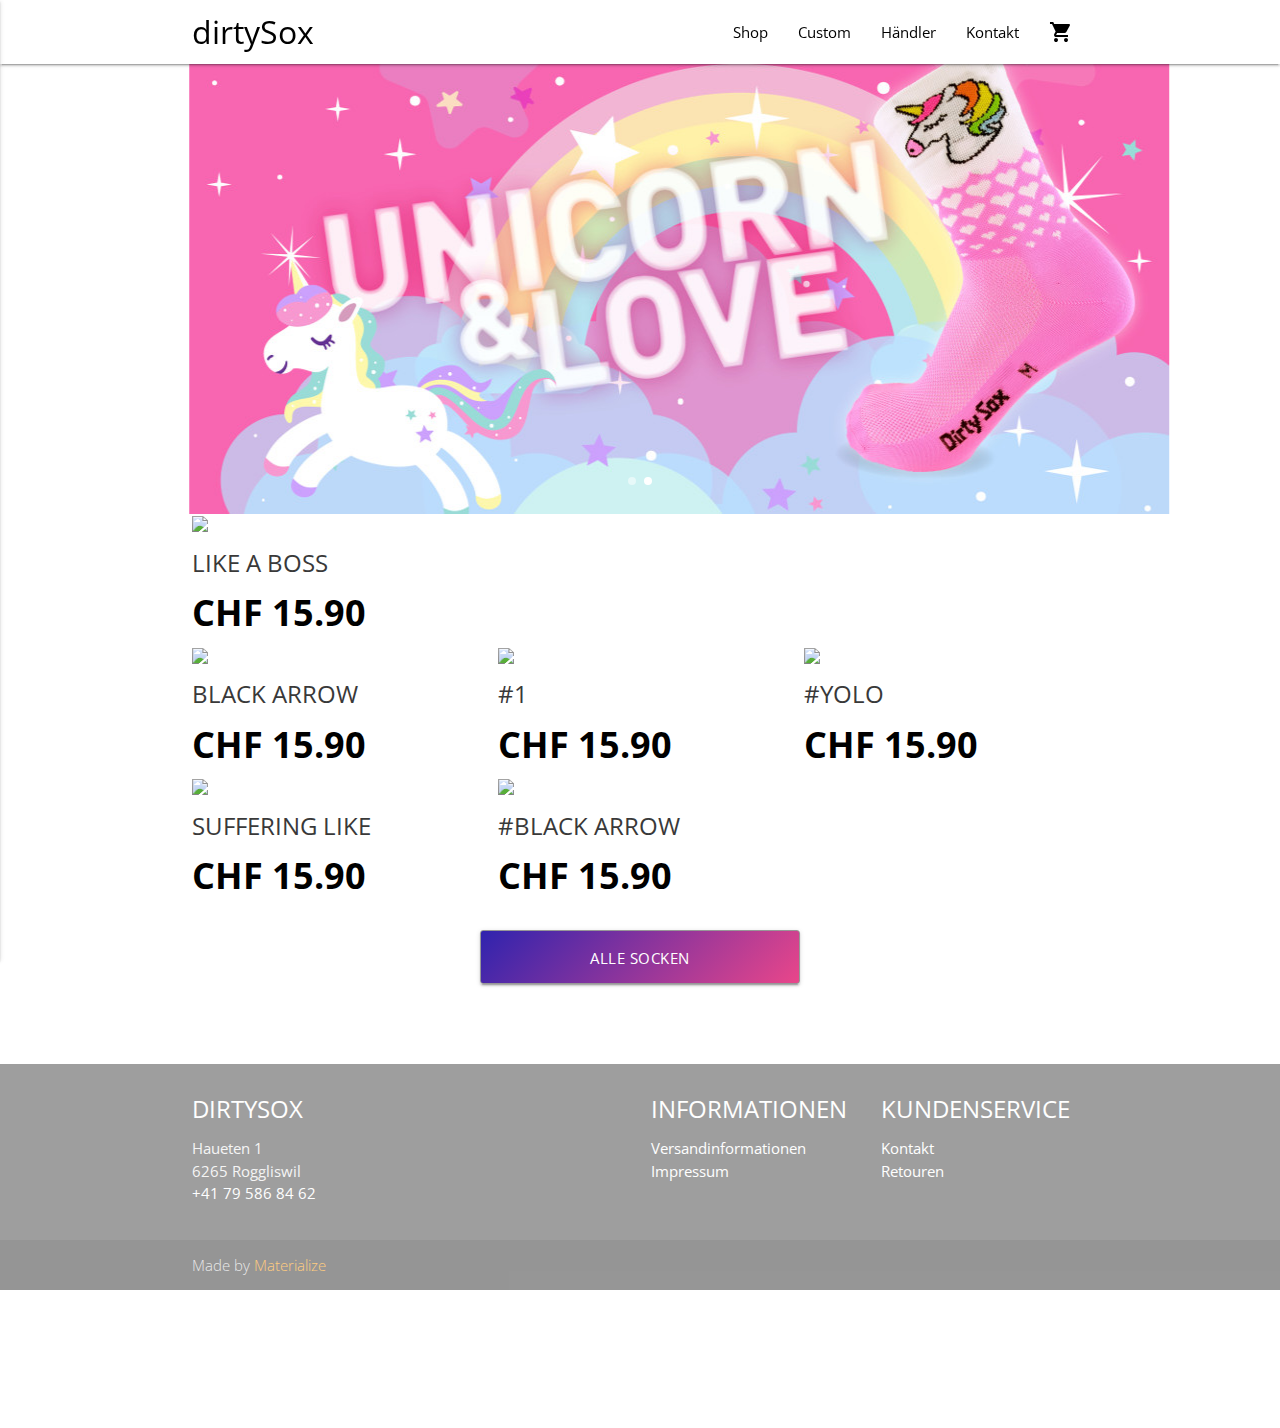
==== index.html @ 8eefe395 "Shopping Cart" ====
<!DOCTYPE html>
<html lang="de">
<head>
  <meta http-equiv="Content-Type" content="text/html; charset=UTF-8"/>
  <meta name="viewport" content="width=device-width, initial-scale=1, maximum-scale=1.0"/>
  <title>DirtySox - Home</title>

  <!-- CSS  -->
  <link href="https://fonts.googleapis.com/css?family=Open+Sans" rel="stylesheet">
  <link href="https://fonts.googleapis.com/icon?family=Material+Icons" rel="stylesheet">
  <link href="css/materialize.css" type="text/css" rel="stylesheet" media="screen,projection"/>
  <link href="css/style.css" type="text/css" rel="stylesheet" media="screen,projection"/>
</head>
<body>
  <div class="navbar-fixed">
    <nav class="white lighten-1" role="navigation">
      <div class="nav-wrapper container"><a id="logo-container" href="index.html" class="brand-logo">dirtySox</a>
        <ul class="right">
          <li><a href="shopping-cart.html"><i class="material-icons">shopping_cart</i></a>
        </ul>
        <ul class="right hide-on-med-and-down">
          <li><a href="all-products.html">Shop</a></li>
          <li><a href="#">Custom</a></li>
          <li><a href="#">Händler</a></li>
          <li><a href="#">Kontakt</a></li>
        </ul>
        <a href="#" data-activates="nav-mobile" class="button-collapse"><i class="material-icons">menu</i></a>
      </div>
    </nav>
  </div>

  <ul id="nav-mobile" class="side-nav">
    <li><a href="all-products.html">Shop</a></li>
    <li><a href="#">Custom</a></li>
    <li><a href="#">Händler</a></li>
    <li><a href="#">Kontakt</a></li>
  </ul>

  <div class="carousel carousel-slider center" data-indicators="true">
    <div class="carousel-item">
      <a href="stripe-this.html"><img class="responsive-img" src="media/kollektion_strip-this_banner_0317-980x450.jpg"></a>
    </div>
    <div class="carousel-item">
      <a href="unicorn-love.html"><img class="responsive-img" src="media/kollektion_unicorn_banner_1217-980x450.jpg"></a>  
    </div>
  </div>


  <div class="container">
    <div class="section">

      <!--   Product Section   -->
      <div class="row">
        <div class="col l12 m12 s12">
            <img class="responsive-img" src="https://www.dirtysox.ch/image/cache/data/dirtysox-v2/like_a_boss-750x680.png">
            <h5>like a boss</h5>
            <h4>CHF 15.90</h4>
        </div>

        <div class="col l4 m6 s12">
          <a href="black-arrow.html">
            <img class="responsive-img" src="https://www.dirtysox.ch/image/cache/data/blackarrow/pink_seite-750x680.png">
            <h5>black arrow</h5>
            <h4>CHF 15.90</h4>
          </a>
        </div>

        <div class="col l4 m6 s12">
          <img class="responsive-img" src="https://www.dirtysox.ch/image/cache/data/dirtysox-v2/1-750x680.png">
          <h5>#1</h5>
          <h4>CHF 15.90</h4>
        </div>

        <div class="col l4 m6 s12">
          <img class="responsive-img" src="https://www.dirtysox.ch/image/cache/data/dirtysox-v2/yolo-750x680.png">
          <h5>#yolo</h5>
          <h4>CHF 15.90</h4>
        </div>

        <div class="col l4 m6 s12">
          <img class="responsive-img" src="https://www.dirtysox.ch/image/cache/data/dirtysox-v2/suffering-like-hell-750x680.png">
          <h5>suffering like</h5>
          <h4>CHF 15.90</h4>
        </div>

        <div class="col l4 m6 s12">
          <img class="responsive-img" src="https://www.dirtysox.ch/image/cache/data/blackarrow/gelb_seite-750x680.png">
          <h5>#black arrow</h5>
          <h4>CHF 15.90</h4>
        </div>
      </div>

      <div class="row center">
        <a href="all-products.html" id="gradient-button" class="btn-large">alle Socken</a>
      </div>

    </div>
    <br><br>
  </div>

  <footer class="page-footer grey">
    <div class="container">
      <div class="row">
        <div class="col l6 s12">
          <h5 class="white-text">DirtySox</h5>
          <p class="grey-text text-lighten-4">Haueten 1<br/>
            6265 Roggliswil<br/>
          <a href="tel:+41795868462">+41 79 586 84 62</a></p>


        </div>
        <div class="col l3 s12">
          <h5 class="white-text">Informationen</h5>
          <ul>
            <li><a class="white-text" href="#!">Versandinformationen</a></li>
            <li><a class="white-text" href="#!">Impressum</a></li>
          </ul>
        </div>
        <div class="col l3 s12">
          <h5 class="white-text">Kundenservice</h5>
          <ul>
            <li><a class="white-text" href="#!">Kontakt</a></li>
            <li><a class="white-text" href="#!">Retouren</a></li>
          </ul>
        </div>
      </div>
    </div>
    <div class="footer-copyright">
      <div class="container">
      Made by <a class="orange-text text-lighten-3" href="http://materializecss.com">Materialize</a>
      </div>
    </div>
  </footer>


  <!--  Scripts-->
  <script src="https://code.jquery.com/jquery-2.1.1.min.js"></script>
  <script src="js/materialize.js"></script>
  <script src="js/init.js"></script>

  </body>
</html>
---- css/style.css ----
/* Custom Stylesheet */
/**
 * Use this file to override Materialize files so you can update
 * the core Materialize files in the future
 *
 * Made By MaterializeCSS.com
 */

* {
    font-family: 'Open Sans', sans-serif;
}

h4 {
    color: #000000;
    font-size: 36px;
    font-weight: bold;
}

h5 {
    color: #393939;
    font-size: 24px;
    text-transform: uppercase;
}

h6 {
    color: #393939;
    font-size: 18px;
}

a {
    color: white;
}

nav ul a {
    color: black;
}

.icon-block {
    padding: 0 15px;
}

.icon-block .material-icons {
    font-size: inherit;
}

#logo-container {
    color: #000;
}

.section {
    padding-top: 1px;
}

.button-collapse {
    color: black;
}

.btn-large {
    text-transform: uppercase;
    min-width: 320px;
    border-radius: 3px;
}

#gradient-button {
    background: linear-gradient(134.72deg, #3023AE 0%, #E9468A 100%);
    border: 1px solid #979797;
}

#size-button {
    color: #898989;
    background: transparent;
    border: 1px solid #979797;
}

#all-products, #product-filter, #product {
    padding-top: 30px;
}

.dropdown-content li a {
    color: #898989;
}

#slider-header {
    max-height: 450px;
    max-width: 980px;
}

.cart-product {
    height: 19px;
    width: 80px;
    color: #4A4A4A;
    font-family: "Open Sans";
    font-size: 14px;
    line-height: 19px;
}

.cart-price {
    height: 24px;
    width: 150px;
    color: #000000;
    font-family: "Open Sans";
    font-size: 18px;
    font-weight: bold;
    line-height: 24px;
}

.cart-size-label {
    height: 19px;
    width: 53px;
    color: #4A4A4A;
    font-family: "Open Sans";
    font-size: 14px;
    line-height: 19px;
}

.cart-size {
    height: 19px;
    width: 71px;
    color: #000000;
    font-family: "Open Sans";
    font-size: 14px;
    font-weight: bold;
    line-height: 19px;
}

.shopping-cart-table tr{
    border-bottom: 1px solid #e0e0e0;
}

.shopping-cart-table{
    margin-bottom: 20px;
}

.shopping-cart-table td.image-column {
    width: 33.3%;
    height: 1px;
}

.shopping-cart-table td.text-column {
    height: 1px;
}

.shopping-cart-table td.button-column {
    width: 90px;
    height: 1px;
}

.shopping-cart-table .product-image {
    width: 100%;
}

.shopping-cart-table .quantity {
    width: 40px;
    color: #000000;
    font-family: "Open Sans";
    font-size: 18px;
    font-weight: bold;
    line-height: 24px;
    text-align: center;
    float: left;
}

.full-height {
    position: relative;
    height: 100%;
    overflow: auto;
}

.table-bottom {
    bottom: 0;
    position: absolute;
}

.btn-floating-small i {
    width: inherit;
    display: inline-block;
    text-align: center;
    background: -webkit-linear-gradient(134.72deg, #3023AE 0%, #C86DD7 100%);
    -webkit-background-clip: text;
    -webkit-text-fill-color: transparent;
    font-size: 0.8rem;
    line-height: 20px;
}

.btn-floating-small {
    display: inline-block;
    color: #fff;
    position: relative;
    overflow: hidden;
    z-index: 1;
    width: 20px;
    height: 20px;
    line-height: 20px;
    padding: 0;
    background-color: #D8D8D8;
    border-radius: 50%;
    -webkit-transition: .3s;
    transition: .3s;
    cursor: pointer;
    vertical-align: middle;
    float: left;
}
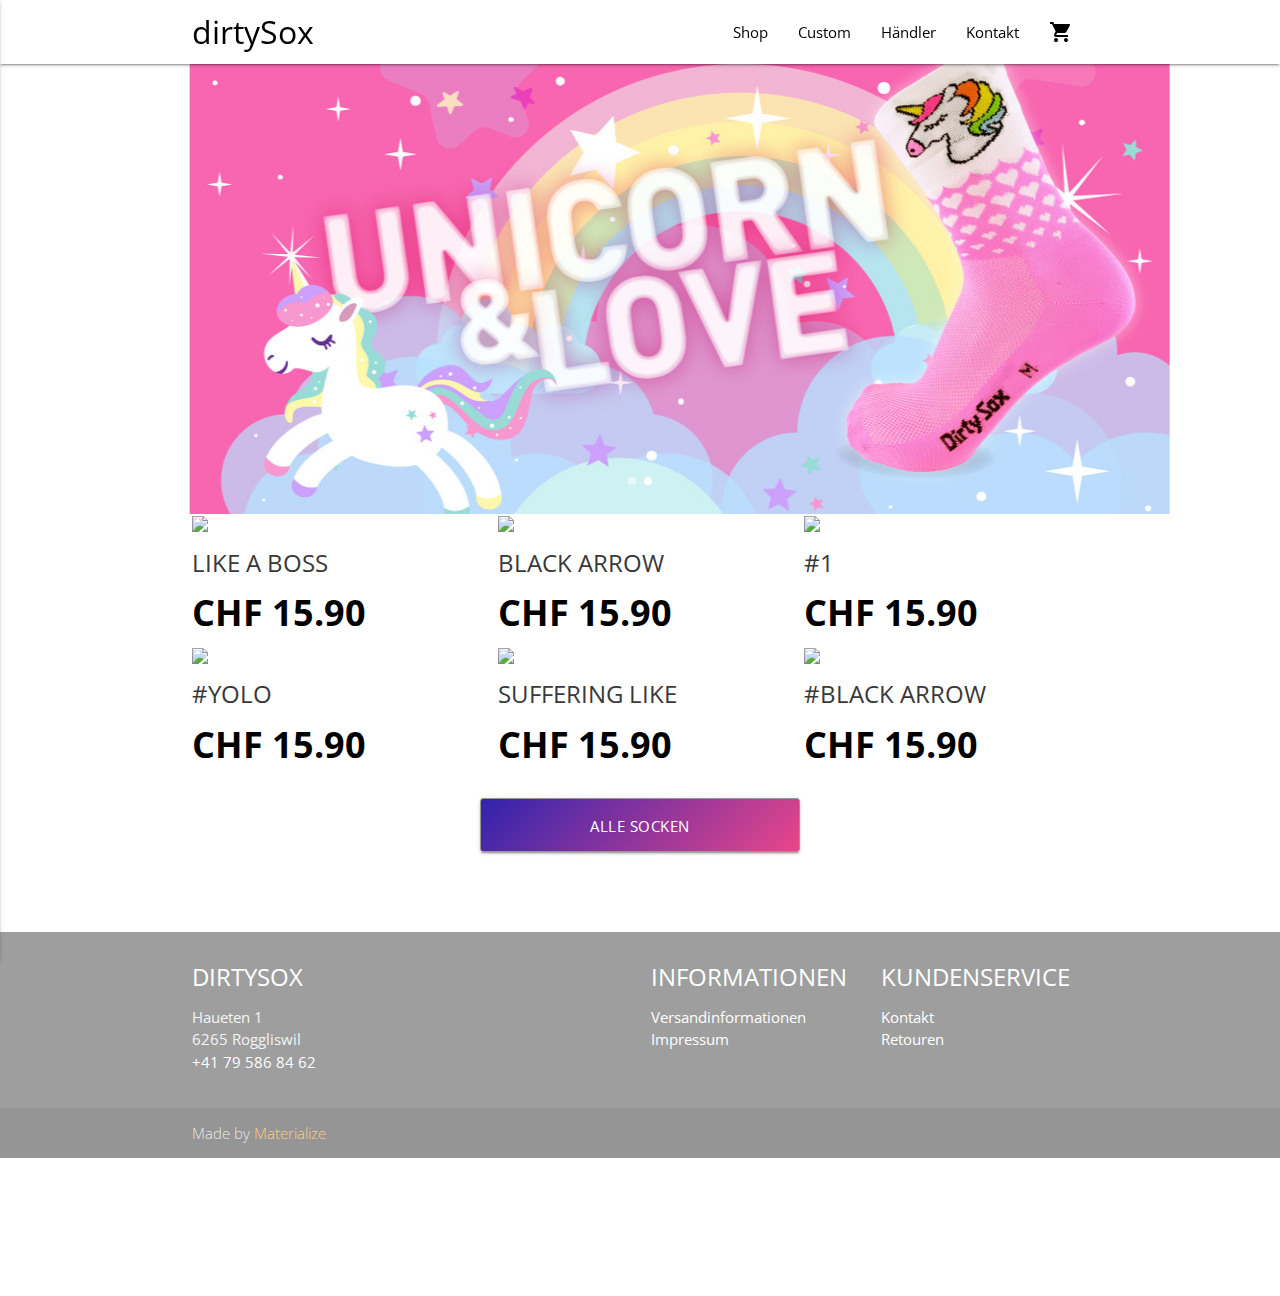
==== commit 0bb75d57: "Revert "cart"" ====
--- a/index.html
+++ b/index.html
@@ -16,7 +16,7 @@
     <nav class="white lighten-1" role="navigation">
       <div class="nav-wrapper container"><a id="logo-container" href="index.html" class="brand-logo">dirtySox</a>
         <ul class="right">
-          <li><a href="shopping-cart.html"><i class="material-icons">shopping_cart</i></a>
+          <li><a href="#"><i class="material-icons">shopping_cart</i></a>
         </ul>
         <ul class="right hide-on-med-and-down">
           <li><a href="all-products.html">Shop</a></li>
@@ -51,10 +51,12 @@
 
       <!--   Product Section   -->
       <div class="row">
-        <div class="col l12 m12 s12">
+        <div class="col l4 m6 s12">
+          <a href="like-a-boss.html">
             <img class="responsive-img" src="https://www.dirtysox.ch/image/cache/data/dirtysox-v2/like_a_boss-750x680.png">
             <h5>like a boss</h5>
             <h4>CHF 15.90</h4>
+          </a>
         </div>
 
         <div class="col l4 m6 s12">
--- a/css/style.css
+++ b/css/style.css
@@ -7,197 +7,79 @@
  */
 
 * {
-    font-family: 'Open Sans', sans-serif;
+ 	font-family: 'Open Sans', sans-serif;
+ }
+
+  h4 {
+ 	color: #000000;
+ 	font-size: 36px;
+ 	font-weight: bold;
+ }
+
+ h5 {
+ 	color: #393939;
+ 	font-size: 24px;
+ 	text-transform: uppercase;
+ }
+
+h6 {
+	color: #393939;
+	font-size: 18px;
 }
 
-h4 {
-    color: #000000;
-    font-size: 36px;
-    font-weight: bold;
-}
+ a {
+ 	color: white;
+ }
 
-h5 {
-    color: #393939;
-    font-size: 24px;
-    text-transform: uppercase;
-}
-
-h6 {
-    color: #393939;
-    font-size: 18px;
-}
-
-a {
-    color: white;
-}
-
-nav ul a {
-    color: black;
-}
+ nav ul a {
+ 	color: black;
+ }
 
 .icon-block {
-    padding: 0 15px;
+  padding: 0 15px;
 }
-
 .icon-block .material-icons {
-    font-size: inherit;
+	font-size: inherit;
 }
 
 #logo-container {
-    color: #000;
+	color: #000	;
 }
 
 .section {
-    padding-top: 1px;
+	padding-top: 1px;
 }
 
-.button-collapse {
-    color: black;
-}
+ .button-collapse {
+ 	color: black;
+ }
 
 .btn-large {
-    text-transform: uppercase;
-    min-width: 320px;
-    border-radius: 3px;
+	text-transform: uppercase;
+	min-width: 320px;
+	border-radius: 3px;
 }
 
 #gradient-button {
-    background: linear-gradient(134.72deg, #3023AE 0%, #E9468A 100%);
-    border: 1px solid #979797;
+	background: linear-gradient(134.72deg, #3023AE 0%, #E9468A 100%);
+	border: 1px solid #979797;
 }
 
 #size-button {
-    color: #898989;
-    background: transparent;
-    border: 1px solid #979797;
+	color: #898989;
+	background: transparent;
+	border: 1px solid #979797;
 }
 
 #all-products, #product-filter, #product {
-    padding-top: 30px;
+	padding-top: 30px;
 }
 
 .dropdown-content li a {
-    color: #898989;
+	color: #898989;
 }
 
 #slider-header {
-    max-height: 450px;
-    max-width: 980px;
-}
-
-.cart-product {
-    height: 19px;
-    width: 80px;
-    color: #4A4A4A;
-    font-family: "Open Sans";
-    font-size: 14px;
-    line-height: 19px;
-}
-
-.cart-price {
-    height: 24px;
-    width: 150px;
-    color: #000000;
-    font-family: "Open Sans";
-    font-size: 18px;
-    font-weight: bold;
-    line-height: 24px;
-}
-
-.cart-size-label {
-    height: 19px;
-    width: 53px;
-    color: #4A4A4A;
-    font-family: "Open Sans";
-    font-size: 14px;
-    line-height: 19px;
-}
-
-.cart-size {
-    height: 19px;
-    width: 71px;
-    color: #000000;
-    font-family: "Open Sans";
-    font-size: 14px;
-    font-weight: bold;
-    line-height: 19px;
-}
-
-.shopping-cart-table tr{
-    border-bottom: 1px solid #e0e0e0;
-}
-
-.shopping-cart-table{
-    margin-bottom: 20px;
-}
-
-.shopping-cart-table td.image-column {
-    width: 33.3%;
-    height: 1px;
-}
-
-.shopping-cart-table td.text-column {
-    height: 1px;
-}
-
-.shopping-cart-table td.button-column {
-    width: 90px;
-    height: 1px;
-}
-
-.shopping-cart-table .product-image {
-    width: 100%;
-}
-
-.shopping-cart-table .quantity {
-    width: 40px;
-    color: #000000;
-    font-family: "Open Sans";
-    font-size: 18px;
-    font-weight: bold;
-    line-height: 24px;
-    text-align: center;
-    float: left;
-}
-
-.full-height {
-    position: relative;
-    height: 100%;
-    overflow: auto;
-}
-
-.table-bottom {
-    bottom: 0;
-    position: absolute;
-}
-
-.btn-floating-small i {
-    width: inherit;
-    display: inline-block;
-    text-align: center;
-    background: -webkit-linear-gradient(134.72deg, #3023AE 0%, #C86DD7 100%);
-    -webkit-background-clip: text;
-    -webkit-text-fill-color: transparent;
-    font-size: 0.8rem;
-    line-height: 20px;
-}
-
-.btn-floating-small {
-    display: inline-block;
-    color: #fff;
-    position: relative;
-    overflow: hidden;
-    z-index: 1;
-    width: 20px;
-    height: 20px;
-    line-height: 20px;
-    padding: 0;
-    background-color: #D8D8D8;
-    border-radius: 50%;
-    -webkit-transition: .3s;
-    transition: .3s;
-    cursor: pointer;
-    vertical-align: middle;
-    float: left;
-}
-
+	max-height: 450px;
+	max-width: 980px;
+}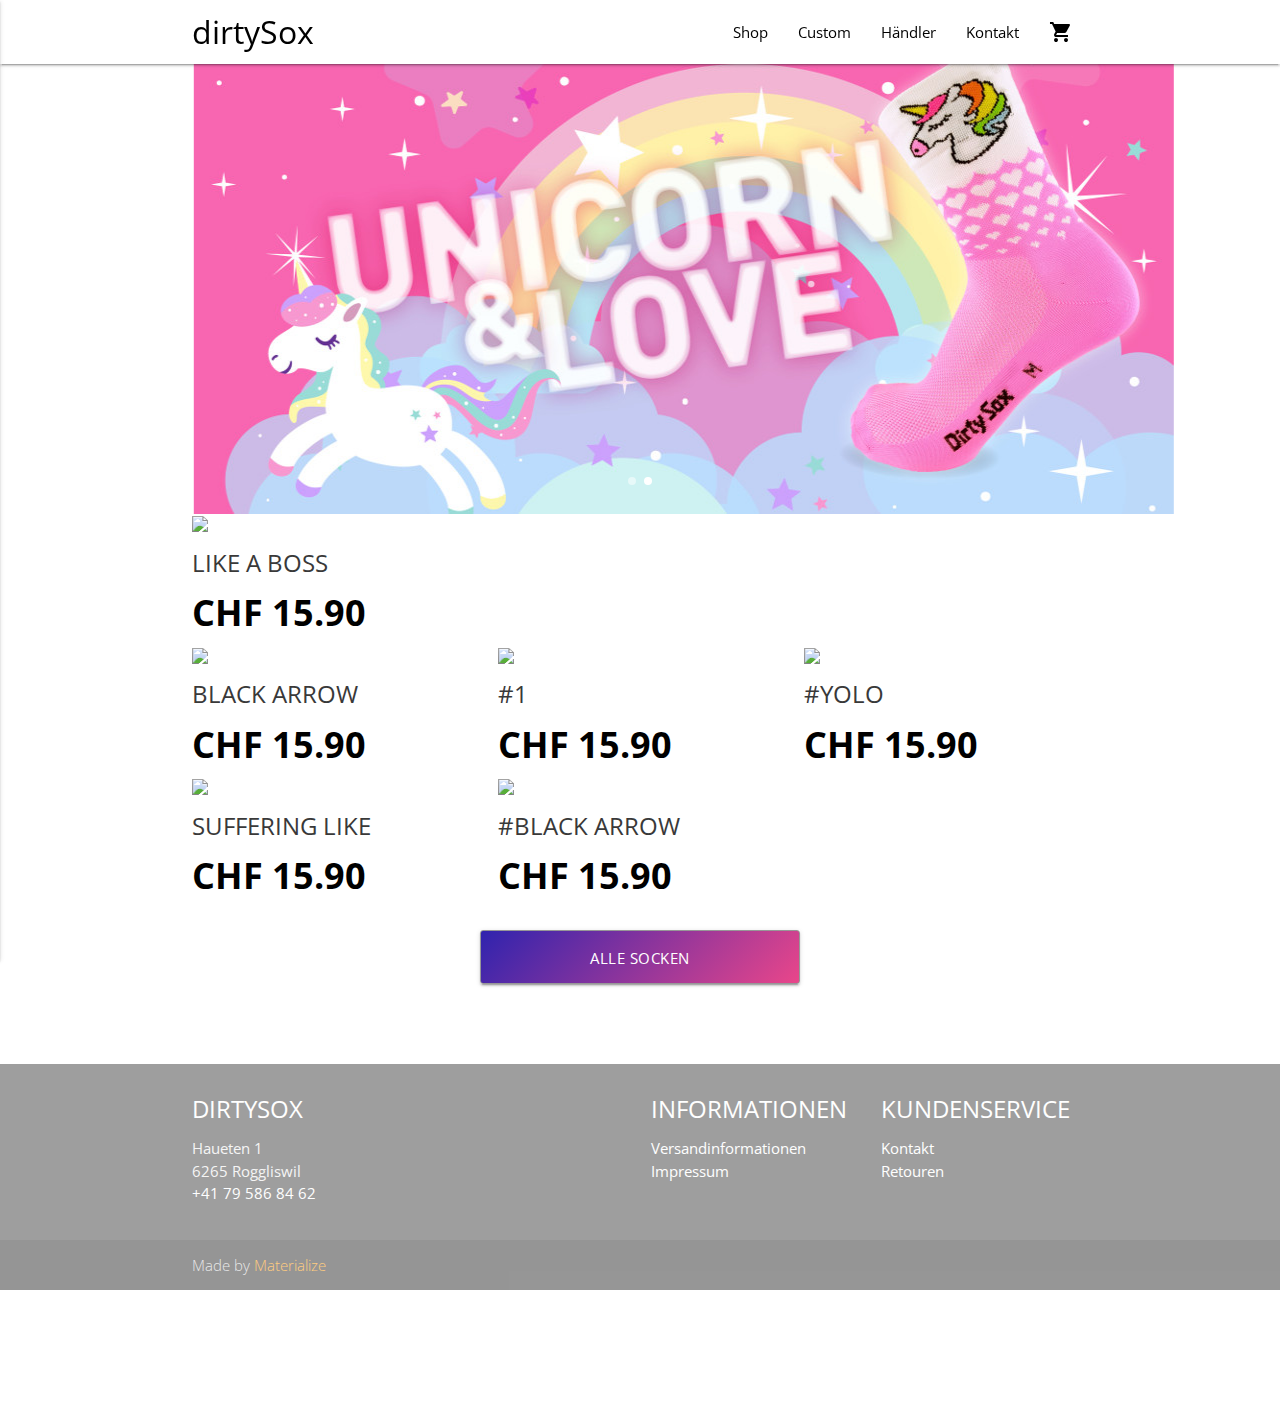
==== commit 67e9ce0f: "Merge branch 'master' of https://github.com/tilldreier/dirtysox" ====
--- a/index.html
+++ b/index.html
@@ -16,7 +16,7 @@
     <nav class="white lighten-1" role="navigation">
       <div class="nav-wrapper container"><a id="logo-container" href="index.html" class="brand-logo">dirtySox</a>
         <ul class="right">
-          <li><a href="#"><i class="material-icons">shopping_cart</i></a>
+          <li><a href="shopping-cart.html"><i class="material-icons">shopping_cart</i></a>
         </ul>
         <ul class="right hide-on-med-and-down">
           <li><a href="all-products.html">Shop</a></li>
@@ -51,12 +51,10 @@
 
       <!--   Product Section   -->
       <div class="row">
-        <div class="col l4 m6 s12">
-          <a href="like-a-boss.html">
+        <div class="col l12 m12 s12">
             <img class="responsive-img" src="https://www.dirtysox.ch/image/cache/data/dirtysox-v2/like_a_boss-750x680.png">
             <h5>like a boss</h5>
             <h4>CHF 15.90</h4>
-          </a>
         </div>
 
         <div class="col l4 m6 s12">
--- a/css/style.css
+++ b/css/style.css
@@ -7,79 +7,197 @@
  */
 
 * {
- 	font-family: 'Open Sans', sans-serif;
- }
-
-  h4 {
- 	color: #000000;
- 	font-size: 36px;
- 	font-weight: bold;
- }
-
- h5 {
- 	color: #393939;
- 	font-size: 24px;
- 	text-transform: uppercase;
- }
+    font-family: 'Open Sans', sans-serif;
+}
+
+h4 {
+    color: #000000;
+    font-size: 36px;
+    font-weight: bold;
+}
+
+h5 {
+    color: #393939;
+    font-size: 24px;
+    text-transform: uppercase;
+}
 
 h6 {
-	color: #393939;
-	font-size: 18px;
-}
-
- a {
- 	color: white;
- }
-
- nav ul a {
- 	color: black;
- }
+    color: #393939;
+    font-size: 18px;
+}
+
+a {
+    color: white;
+}
+
+nav ul a {
+    color: black;
+}
 
 .icon-block {
-  padding: 0 15px;
-}
+    padding: 0 15px;
+}
+
 .icon-block .material-icons {
-	font-size: inherit;
+    font-size: inherit;
 }
 
 #logo-container {
-	color: #000	;
+    color: #000;
 }
 
 .section {
-	padding-top: 1px;
-}
-
- .button-collapse {
- 	color: black;
- }
+    padding-top: 1px;
+}
+
+.button-collapse {
+    color: black;
+}
 
 .btn-large {
-	text-transform: uppercase;
-	min-width: 320px;
-	border-radius: 3px;
+    text-transform: uppercase;
+    min-width: 320px;
+    border-radius: 3px;
 }
 
 #gradient-button {
-	background: linear-gradient(134.72deg, #3023AE 0%, #E9468A 100%);
-	border: 1px solid #979797;
+    background: linear-gradient(134.72deg, #3023AE 0%, #E9468A 100%);
+    border: 1px solid #979797;
 }
 
 #size-button {
-	color: #898989;
-	background: transparent;
-	border: 1px solid #979797;
+    color: #898989;
+    background: transparent;
+    border: 1px solid #979797;
 }
 
 #all-products, #product-filter, #product {
-	padding-top: 30px;
+    padding-top: 30px;
 }
 
 .dropdown-content li a {
-	color: #898989;
+    color: #898989;
 }
 
 #slider-header {
-	max-height: 450px;
-	max-width: 980px;
-}+    max-height: 450px;
+    max-width: 980px;
+}
+
+.cart-product {
+    height: 19px;
+    width: 80px;
+    color: #4A4A4A;
+    font-family: "Open Sans";
+    font-size: 14px;
+    line-height: 19px;
+}
+
+.cart-price {
+    height: 24px;
+    width: 150px;
+    color: #000000;
+    font-family: "Open Sans";
+    font-size: 18px;
+    font-weight: bold;
+    line-height: 24px;
+}
+
+.cart-size-label {
+    height: 19px;
+    width: 53px;
+    color: #4A4A4A;
+    font-family: "Open Sans";
+    font-size: 14px;
+    line-height: 19px;
+}
+
+.cart-size {
+    height: 19px;
+    width: 71px;
+    color: #000000;
+    font-family: "Open Sans";
+    font-size: 14px;
+    font-weight: bold;
+    line-height: 19px;
+}
+
+.shopping-cart-table tr{
+    border-bottom: 1px solid #e0e0e0;
+}
+
+.shopping-cart-table{
+    margin-bottom: 20px;
+}
+
+.shopping-cart-table td.image-column {
+    width: 33.3%;
+    height: 1px;
+}
+
+.shopping-cart-table td.text-column {
+    height: 1px;
+}
+
+.shopping-cart-table td.button-column {
+    width: 90px;
+    height: 1px;
+}
+
+.shopping-cart-table .product-image {
+    width: 100%;
+}
+
+.shopping-cart-table .quantity {
+    width: 40px;
+    color: #000000;
+    font-family: "Open Sans";
+    font-size: 18px;
+    font-weight: bold;
+    line-height: 24px;
+    text-align: center;
+    float: left;
+}
+
+.full-height {
+    position: relative;
+    height: 100%;
+    overflow: auto;
+}
+
+.table-bottom {
+    bottom: 0;
+    position: absolute;
+}
+
+.btn-floating-small i {
+    width: inherit;
+    display: inline-block;
+    text-align: center;
+    background: -webkit-linear-gradient(134.72deg, #3023AE 0%, #C86DD7 100%);
+    -webkit-background-clip: text;
+    -webkit-text-fill-color: transparent;
+    font-size: 0.8rem;
+    line-height: 20px;
+}
+
+.btn-floating-small {
+    display: inline-block;
+    color: #fff;
+    position: relative;
+    overflow: hidden;
+    z-index: 1;
+    width: 20px;
+    height: 20px;
+    line-height: 20px;
+    padding: 0;
+    background-color: #D8D8D8;
+    border-radius: 50%;
+    -webkit-transition: .3s;
+    transition: .3s;
+    cursor: pointer;
+    vertical-align: middle;
+    float: left;
+}
+
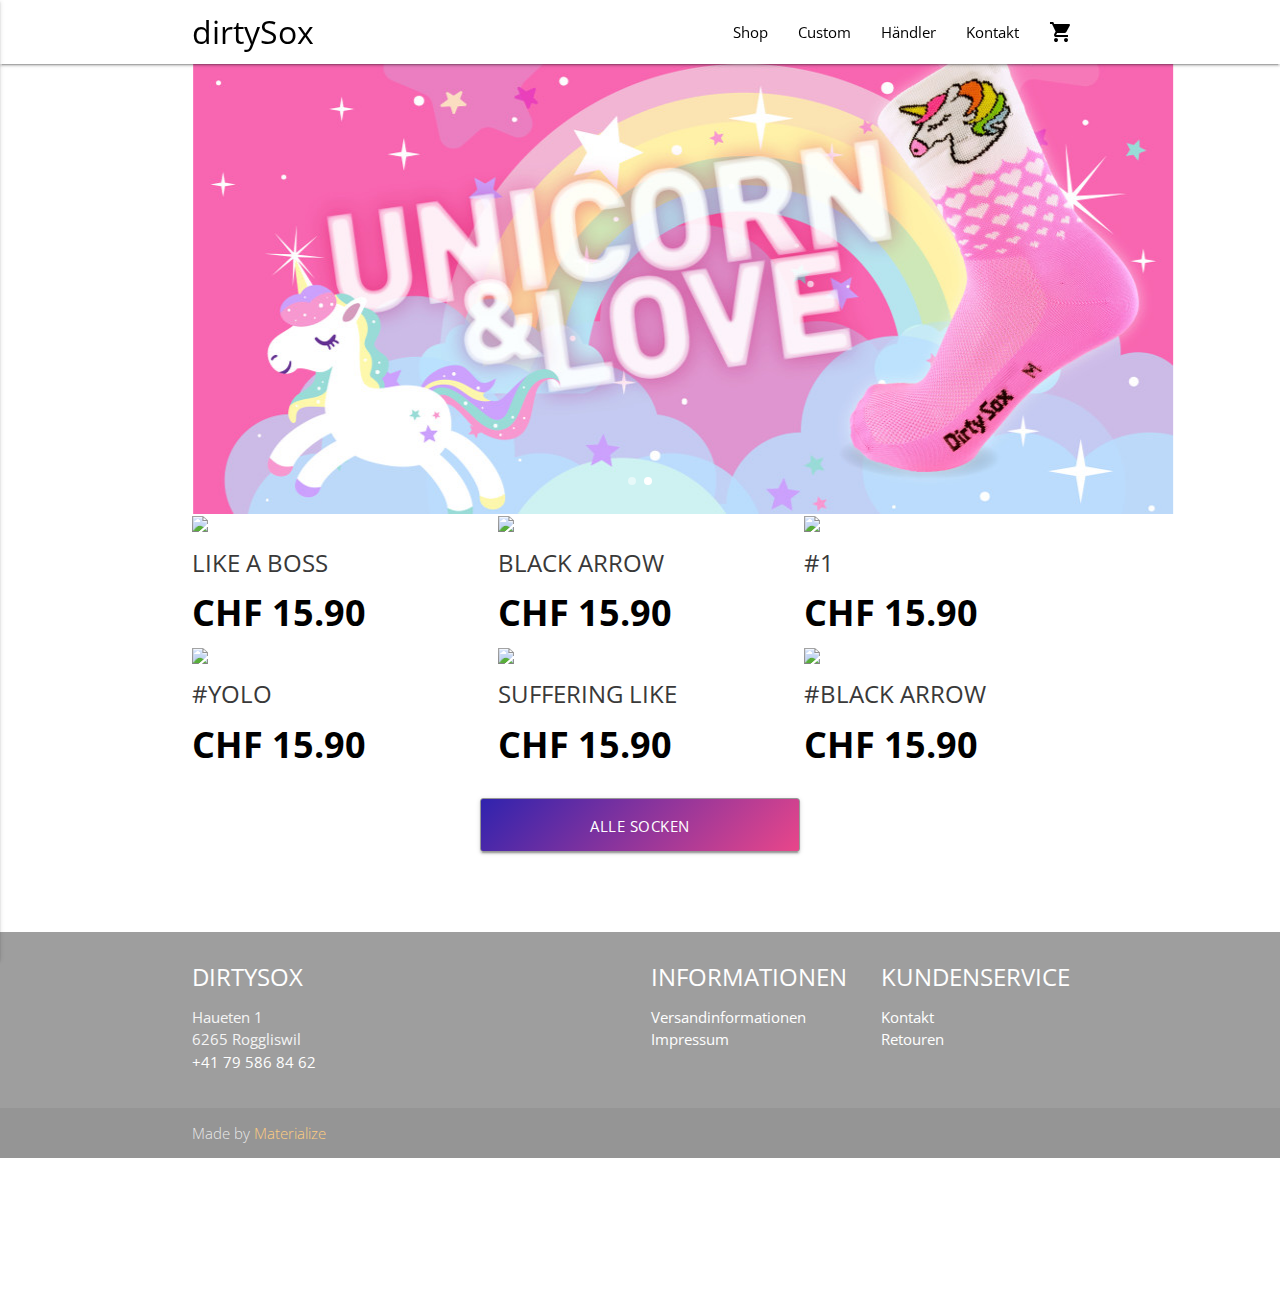
==== commit 09e57eb2: "screen grössen" ====
--- a/index.html
+++ b/index.html
@@ -51,13 +51,13 @@
 
       <!--   Product Section   -->
       <div class="row">
-        <div class="col l12 m12 s12">
+        <div class="col l4 s6">
             <img class="responsive-img" src="https://www.dirtysox.ch/image/cache/data/dirtysox-v2/like_a_boss-750x680.png">
             <h5>like a boss</h5>
             <h4>CHF 15.90</h4>
         </div>
 
-        <div class="col l4 m6 s12">
+        <div class="col l4 s6">
           <a href="black-arrow.html">
             <img class="responsive-img" src="https://www.dirtysox.ch/image/cache/data/blackarrow/pink_seite-750x680.png">
             <h5>black arrow</h5>
@@ -65,25 +65,25 @@
           </a>
         </div>
 
-        <div class="col l4 m6 s12">
+        <div class="col l4 s6">
           <img class="responsive-img" src="https://www.dirtysox.ch/image/cache/data/dirtysox-v2/1-750x680.png">
           <h5>#1</h5>
           <h4>CHF 15.90</h4>
         </div>
 
-        <div class="col l4 m6 s12">
+        <div class="col l4 s6">
           <img class="responsive-img" src="https://www.dirtysox.ch/image/cache/data/dirtysox-v2/yolo-750x680.png">
           <h5>#yolo</h5>
           <h4>CHF 15.90</h4>
         </div>
 
-        <div class="col l4 m6 s12">
+        <div class="col l4 s6">
           <img class="responsive-img" src="https://www.dirtysox.ch/image/cache/data/dirtysox-v2/suffering-like-hell-750x680.png">
           <h5>suffering like</h5>
           <h4>CHF 15.90</h4>
         </div>
 
-        <div class="col l4 m6 s12">
+        <div class="col l4 s6">
           <img class="responsive-img" src="https://www.dirtysox.ch/image/cache/data/blackarrow/gelb_seite-750x680.png">
           <h5>#black arrow</h5>
           <h4>CHF 15.90</h4>
--- a/css/style.css
+++ b/css/style.css
@@ -10,22 +10,30 @@
     font-family: 'Open Sans', sans-serif;
 }
 
+h3 {
+    color: #9013FE;
+    font-size: 28px;
+    font-weight: bold;
+}
+
 h4 {
     color: #000000;
-    font-size: 36px;
+    font-size: 22px;      
     font-weight: bold;
 }
 
 h5 {
     color: #393939;
-    font-size: 24px;
+    font-size: 18px;
     text-transform: uppercase;
 }
 
 h6 {
     color: #393939;
-    font-size: 18px;
-}
+    font-size: 14px;
+}
+
+
 
 a {
     color: white;
@@ -153,7 +161,7 @@
     width: 40px;
     color: #000000;
     font-family: "Open Sans";
-    font-size: 18px;
+    font-size: 24px;
     font-weight: bold;
     line-height: 24px;
     text-align: center;
@@ -201,3 +209,154 @@
     float: left;
 }
 
+@media only screen and (min-width: 601px) {
+
+    h3 {
+        color: #9013FE;
+        font-size: 38px;
+        font-weight: bold;
+    }
+
+    h4 {
+        color: #000000;
+        font-size: 28px;
+        font-weight: bold;
+    }
+
+    h5 {
+        color: #393939;
+        font-size: 18px;
+        text-transform: uppercase;
+    }
+
+    h6 {
+        color: #393939;
+        font-size: 14px;
+    }
+
+    .btn-floating-small i {
+        width: inherit;
+        display: inline-block;
+        text-align: center;
+        background: -webkit-linear-gradient(134.72deg, #3023AE 0%, #C86DD7 100%);
+        -webkit-background-clip: text;
+        -webkit-text-fill-color: transparent;
+        font-size: 1.6rem;
+        line-height: 40px;
+    }
+
+    .btn-floating-small {
+        display: inline-block;
+        color: #fff;
+        position: relative;
+        overflow: hidden;
+        z-index: 1;
+        width: 40px;
+        height: 40px;
+        line-height: 20px;
+        padding: 0;
+        background-color: #D8D8D8;
+        border-radius: 50%;
+        -webkit-transition: .3s;
+        transition: .3s;
+        cursor: pointer;
+        vertical-align: middle;
+        float: left;
+    }
+
+    .shopping-cart-table td.button-column {
+        width: 150px;
+        height: 1px;
+    }
+
+    .shopping-cart-table .quantity {
+        width: 60px;
+        color: #000000;
+        font-family: "Open Sans";
+        font-size: 28px;
+        font-weight: bold;
+        line-height: 40px;
+        text-align: center;
+        float: left;
+    }
+
+    .x-clear {
+        font-size: 36px;
+    }
+}
+
+@media only screen and (min-width: 993px) {
+
+    h3 {
+        color: #9013FE;
+        font-size: 46px;
+        font-weight: bold;
+    }
+
+    h4 {
+        color: #000000;
+        font-size: 36px;
+        font-weight: bold;
+    }
+
+    h5 {
+        color: #393939;
+        font-size: 24px;
+        text-transform: uppercase;
+    }
+
+    h6 {
+        color: #393939;
+        font-size: 18px;
+    }
+
+    .btn-floating-small i {
+        width: inherit;
+        display: inline-block;
+        text-align: center;
+        background: -webkit-linear-gradient(134.72deg, #3023AE 0%, #C86DD7 100%);
+        -webkit-background-clip: text;
+        -webkit-text-fill-color: transparent;
+        font-size: 2.4rem;
+        line-height: 60px;
+    }
+
+    .btn-floating-small {
+        display: inline-block;
+        color: #fff;
+        position: relative;
+        overflow: hidden;
+        z-index: 1;
+        width: 60px;
+        height: 60px;
+        line-height: 20px;
+        padding: 0;
+        background-color: #D8D8D8;
+        border-radius: 50%;
+        -webkit-transition: .3s;
+        transition: .3s;
+        cursor: pointer;
+        vertical-align: middle;
+        float: left;
+    }
+
+    .shopping-cart-table td.button-column {
+        width: 210px;
+        height: 1px;
+    }
+
+    .shopping-cart-table .quantity {
+        width: 80px;
+        color: #000000;
+        font-family: "Open Sans";
+        font-size: 36px;
+        font-weight: bold;
+        line-height: 60px;
+        text-align: center;
+        float: left;
+    }
+
+    .x-clear {
+        font-size: 50px;
+    }
+}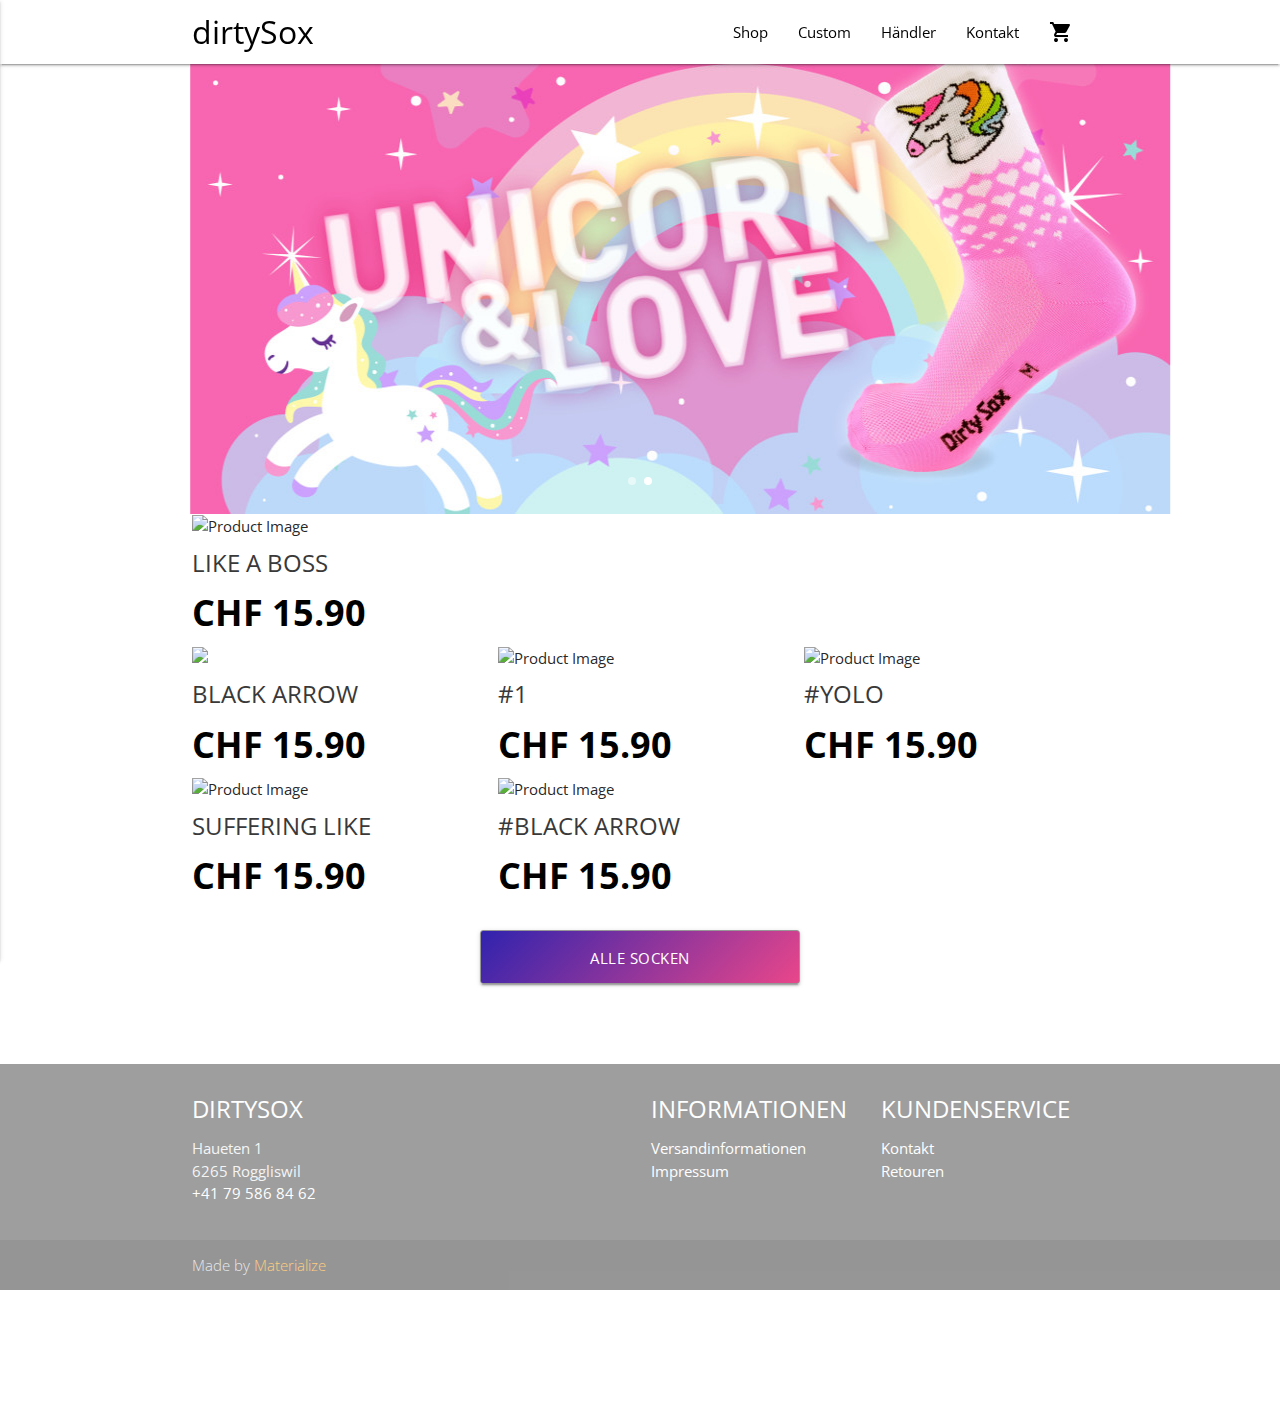
==== commit 5aa72c22: "Validation" ====
--- a/index.html
+++ b/index.html
@@ -2,18 +2,18 @@
 <html lang="de">
 <head>
   <meta http-equiv="Content-Type" content="text/html; charset=UTF-8"/>
-  <meta name="viewport" content="width=device-width, initial-scale=1, maximum-scale=1.0"/>
+  <meta name="viewport" content="width=device-width, initial-scale=1"/>
   <title>DirtySox - Home</title>
 
   <!-- CSS  -->
   <link href="https://fonts.googleapis.com/css?family=Open+Sans" rel="stylesheet">
   <link href="https://fonts.googleapis.com/icon?family=Material+Icons" rel="stylesheet">
-  <link href="css/materialize.css" type="text/css" rel="stylesheet" media="screen,projection"/>
-  <link href="css/style.css" type="text/css" rel="stylesheet" media="screen,projection"/>
+  <link href="css/materialize.css" type="text/css" rel="stylesheet" media="screen"/>
+  <link href="css/style.css" type="text/css" rel="stylesheet" media="screen"/>
 </head>
 <body>
   <div class="navbar-fixed">
-    <nav class="white lighten-1" role="navigation">
+    <nav class="white lighten-1">
       <div class="nav-wrapper container"><a id="logo-container" href="index.html" class="brand-logo">dirtySox</a>
         <ul class="right">
           <li><a href="shopping-cart.html"><i class="material-icons">shopping_cart</i></a>
@@ -38,10 +38,10 @@
 
   <div class="carousel carousel-slider center" data-indicators="true">
     <div class="carousel-item">
-      <a href="stripe-this.html"><img class="responsive-img" src="media/kollektion_strip-this_banner_0317-980x450.jpg"></a>
+      <a href="stripe-this.html"><img class="responsive-img" src="media/kollektion_strip-this_banner_0317-980x450.jpg" alt="Strip this Banner"></a>
     </div>
     <div class="carousel-item">
-      <a href="unicorn-love.html"><img class="responsive-img" src="media/kollektion_unicorn_banner_1217-980x450.jpg"></a>  
+      <a href="unicorn-love.html"><img class="responsive-img" src="media/kollektion_unicorn_banner_1217-980x450.jpg" alt="Unicorn & Love Banner"></a>
     </div>
   </div>
 
@@ -51,40 +51,40 @@
 
       <!--   Product Section   -->
       <div class="row">
-        <div class="col l4 s6">
-            <img class="responsive-img" src="https://www.dirtysox.ch/image/cache/data/dirtysox-v2/like_a_boss-750x680.png">
+        <div class="col l12 m12 s12">
+            <img class="responsive-img" src="https://www.dirtysox.ch/image/cache/data/dirtysox-v2/like_a_boss-750x680.png" alt="Product Image">
             <h5>like a boss</h5>
             <h4>CHF 15.90</h4>
         </div>
 
-        <div class="col l4 s6">
+        <div class="col l4 m6 s12">
           <a href="black-arrow.html">
-            <img class="responsive-img" src="https://www.dirtysox.ch/image/cache/data/blackarrow/pink_seite-750x680.png">
+            <img class="responsive-img" src="https://www.dirtysox.ch/image/cache/data/blackarrow/pink_seite-750x680.png" alt="Product Image">
             <h5>black arrow</h5>
             <h4>CHF 15.90</h4>
           </a>
         </div>
 
-        <div class="col l4 s6">
-          <img class="responsive-img" src="https://www.dirtysox.ch/image/cache/data/dirtysox-v2/1-750x680.png">
+        <div class="col l4 m6 s12">
+          <img class="responsive-img" src="https://www.dirtysox.ch/image/cache/data/dirtysox-v2/1-750x680.png" alt="Product Image">
           <h5>#1</h5>
           <h4>CHF 15.90</h4>
         </div>
 
-        <div class="col l4 s6">
-          <img class="responsive-img" src="https://www.dirtysox.ch/image/cache/data/dirtysox-v2/yolo-750x680.png">
+        <div class="col l4 m6 s12">
+          <img class="responsive-img" src="https://www.dirtysox.ch/image/cache/data/dirtysox-v2/yolo-750x680.png" alt="Product Image">
           <h5>#yolo</h5>
           <h4>CHF 15.90</h4>
         </div>
 
-        <div class="col l4 s6">
-          <img class="responsive-img" src="https://www.dirtysox.ch/image/cache/data/dirtysox-v2/suffering-like-hell-750x680.png">
+        <div class="col l4 m6 s12">
+          <img class="responsive-img" src="https://www.dirtysox.ch/image/cache/data/dirtysox-v2/suffering-like-hell-750x680.png" alt="Product Image">
           <h5>suffering like</h5>
           <h4>CHF 15.90</h4>
         </div>
 
-        <div class="col l4 s6">
-          <img class="responsive-img" src="https://www.dirtysox.ch/image/cache/data/blackarrow/gelb_seite-750x680.png">
+        <div class="col l4 m6 s12">
+          <img class="responsive-img" src="https://www.dirtysox.ch/image/cache/data/blackarrow/gelb_seite-750x680.png" alt="Product Image">
           <h5>#black arrow</h5>
           <h4>CHF 15.90</h4>
         </div>
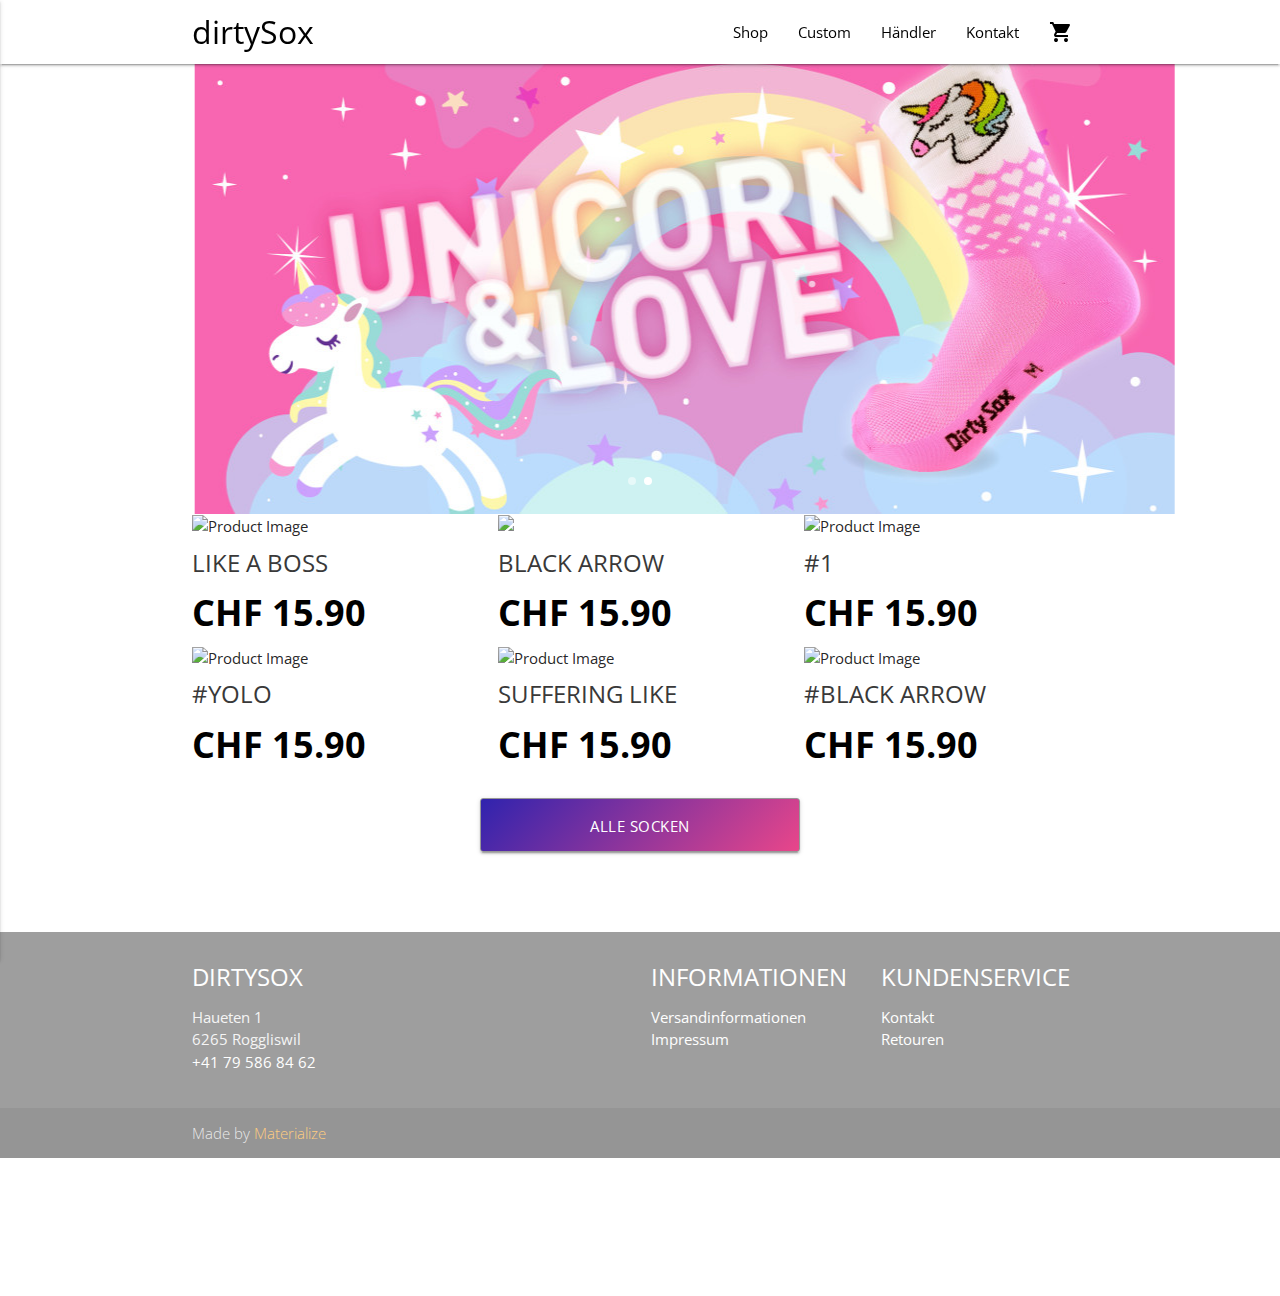
==== commit 16dbee05: "Merge" ====
--- a/index.html
+++ b/index.html
@@ -51,13 +51,13 @@
 
       <!--   Product Section   -->
       <div class="row">
-        <div class="col l12 m12 s12">
+        <div class="col l4 s6">
             <img class="responsive-img" src="https://www.dirtysox.ch/image/cache/data/dirtysox-v2/like_a_boss-750x680.png" alt="Product Image">
             <h5>like a boss</h5>
             <h4>CHF 15.90</h4>
         </div>
 
-        <div class="col l4 m6 s12">
+        <div class="col l4 s6">
           <a href="black-arrow.html">
             <img class="responsive-img" src="https://www.dirtysox.ch/image/cache/data/blackarrow/pink_seite-750x680.png" alt="Product Image">
             <h5>black arrow</h5>
@@ -65,25 +65,25 @@
           </a>
         </div>
 
-        <div class="col l4 m6 s12">
+        <div class="col l4 s6">
           <img class="responsive-img" src="https://www.dirtysox.ch/image/cache/data/dirtysox-v2/1-750x680.png" alt="Product Image">
           <h5>#1</h5>
           <h4>CHF 15.90</h4>
         </div>
 
-        <div class="col l4 m6 s12">
+        <div class="col l4 s6">
           <img class="responsive-img" src="https://www.dirtysox.ch/image/cache/data/dirtysox-v2/yolo-750x680.png" alt="Product Image">
           <h5>#yolo</h5>
           <h4>CHF 15.90</h4>
         </div>
 
-        <div class="col l4 m6 s12">
+        <div class="col l4 s6">
           <img class="responsive-img" src="https://www.dirtysox.ch/image/cache/data/dirtysox-v2/suffering-like-hell-750x680.png" alt="Product Image">
           <h5>suffering like</h5>
           <h4>CHF 15.90</h4>
         </div>
 
-        <div class="col l4 m6 s12">
+        <div class="col l4 s6">
           <img class="responsive-img" src="https://www.dirtysox.ch/image/cache/data/blackarrow/gelb_seite-750x680.png" alt="Product Image">
           <h5>#black arrow</h5>
           <h4>CHF 15.90</h4>
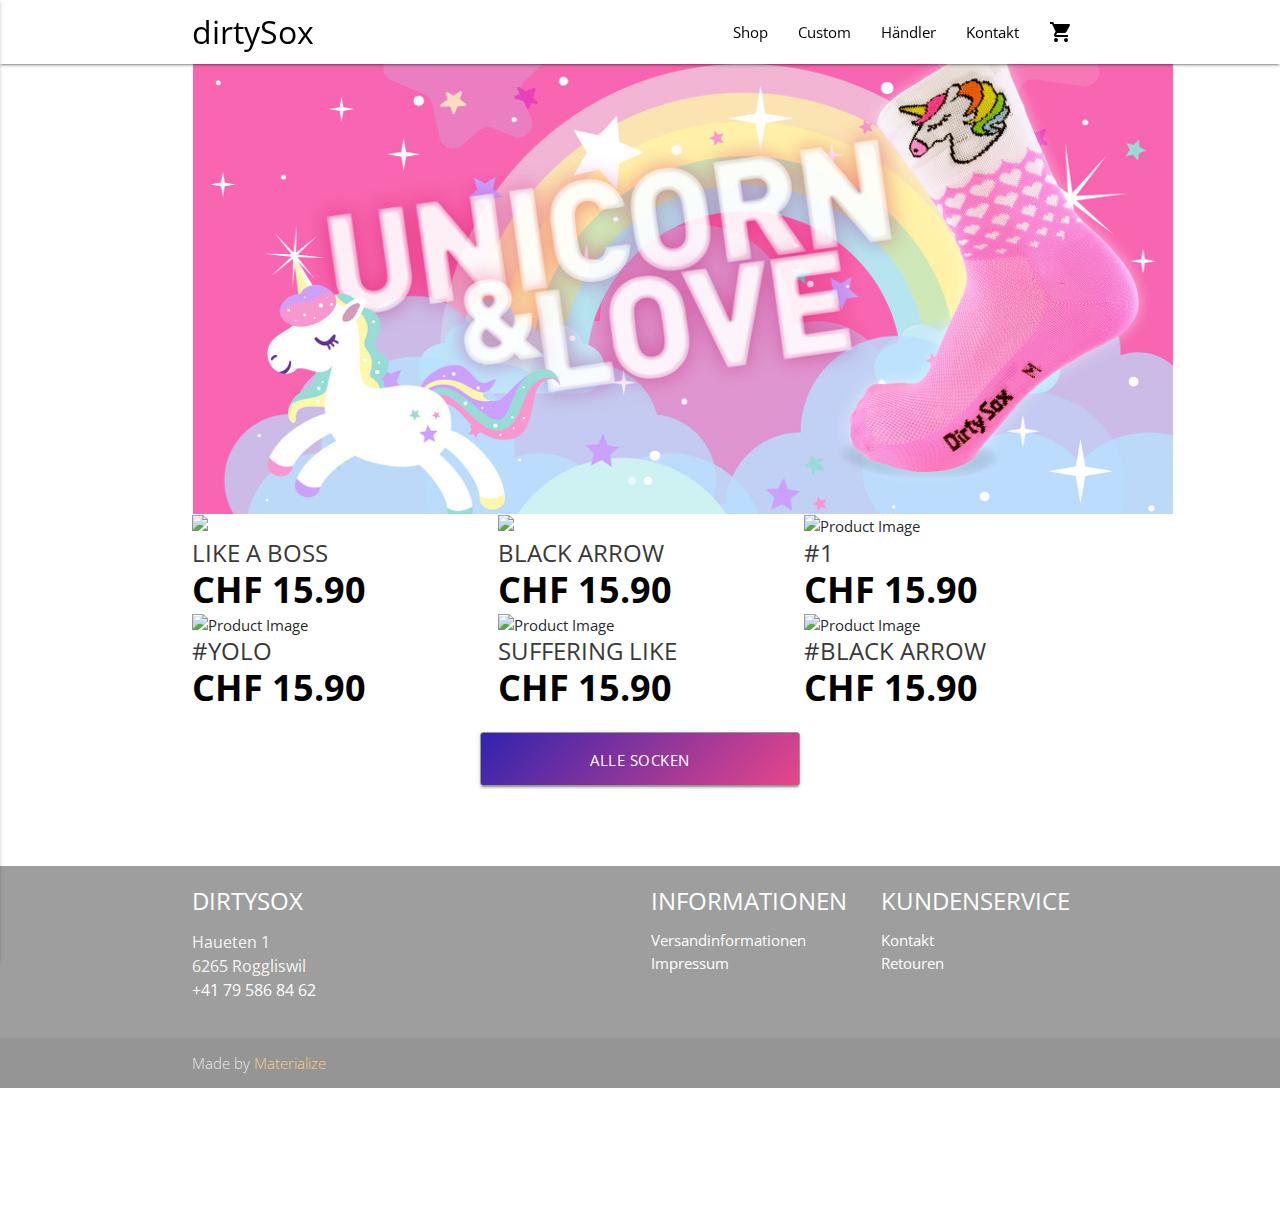
==== commit b6ce3a19: "product detial" ====
--- a/index.html
+++ b/index.html
@@ -52,9 +52,11 @@
       <!--   Product Section   -->
       <div class="row">
         <div class="col l4 s6">
+          <a href="like-a-boss.html">
             <img class="responsive-img" src="https://www.dirtysox.ch/image/cache/data/dirtysox-v2/like_a_boss-750x680.png" alt="Product Image">
             <h5>like a boss</h5>
             <h4>CHF 15.90</h4>
+          </a>
         </div>
 
         <div class="col l4 s6">
--- a/css/style.css
+++ b/css/style.css
@@ -10,27 +10,33 @@
     font-family: 'Open Sans', sans-serif;
 }
 
+p {
+    font-size: 16px;
+}
+
 h3 {
     color: #9013FE;
-    font-size: 28px;
+    font-size: 26px;
     font-weight: bold;
 }
 
 h4 {
+    margin: 4px 0px;
     color: #000000;
-    font-size: 22px;      
+    font-size: 20px;      
     font-weight: bold;
 }
 
 h5 {
+    margin: 2px 0px;
     color: #393939;
-    font-size: 18px;
+    font-size: 16px;
     text-transform: uppercase;
 }
 
 h6 {
     color: #393939;
-    font-size: 14px;
+    font-size: 12px;
 }
 
 
@@ -149,7 +155,7 @@
 }
 
 .shopping-cart-table td.button-column {
-    width: 90px;
+    width: 110px;
     height: 1px;
 }
 
@@ -186,8 +192,8 @@
     background: -webkit-linear-gradient(134.72deg, #3023AE 0%, #C86DD7 100%);
     -webkit-background-clip: text;
     -webkit-text-fill-color: transparent;
-    font-size: 0.8rem;
-    line-height: 20px;
+    font-size: 1.2rem;
+    line-height: 30px;
 }
 
 .btn-floating-small {
@@ -196,9 +202,9 @@
     position: relative;
     overflow: hidden;
     z-index: 1;
-    width: 20px;
-    height: 20px;
-    line-height: 20px;
+    width: 30px;
+    height: 30px;
+    line-height: 30px;
     padding: 0;
     background-color: #D8D8D8;
     border-radius: 50%;
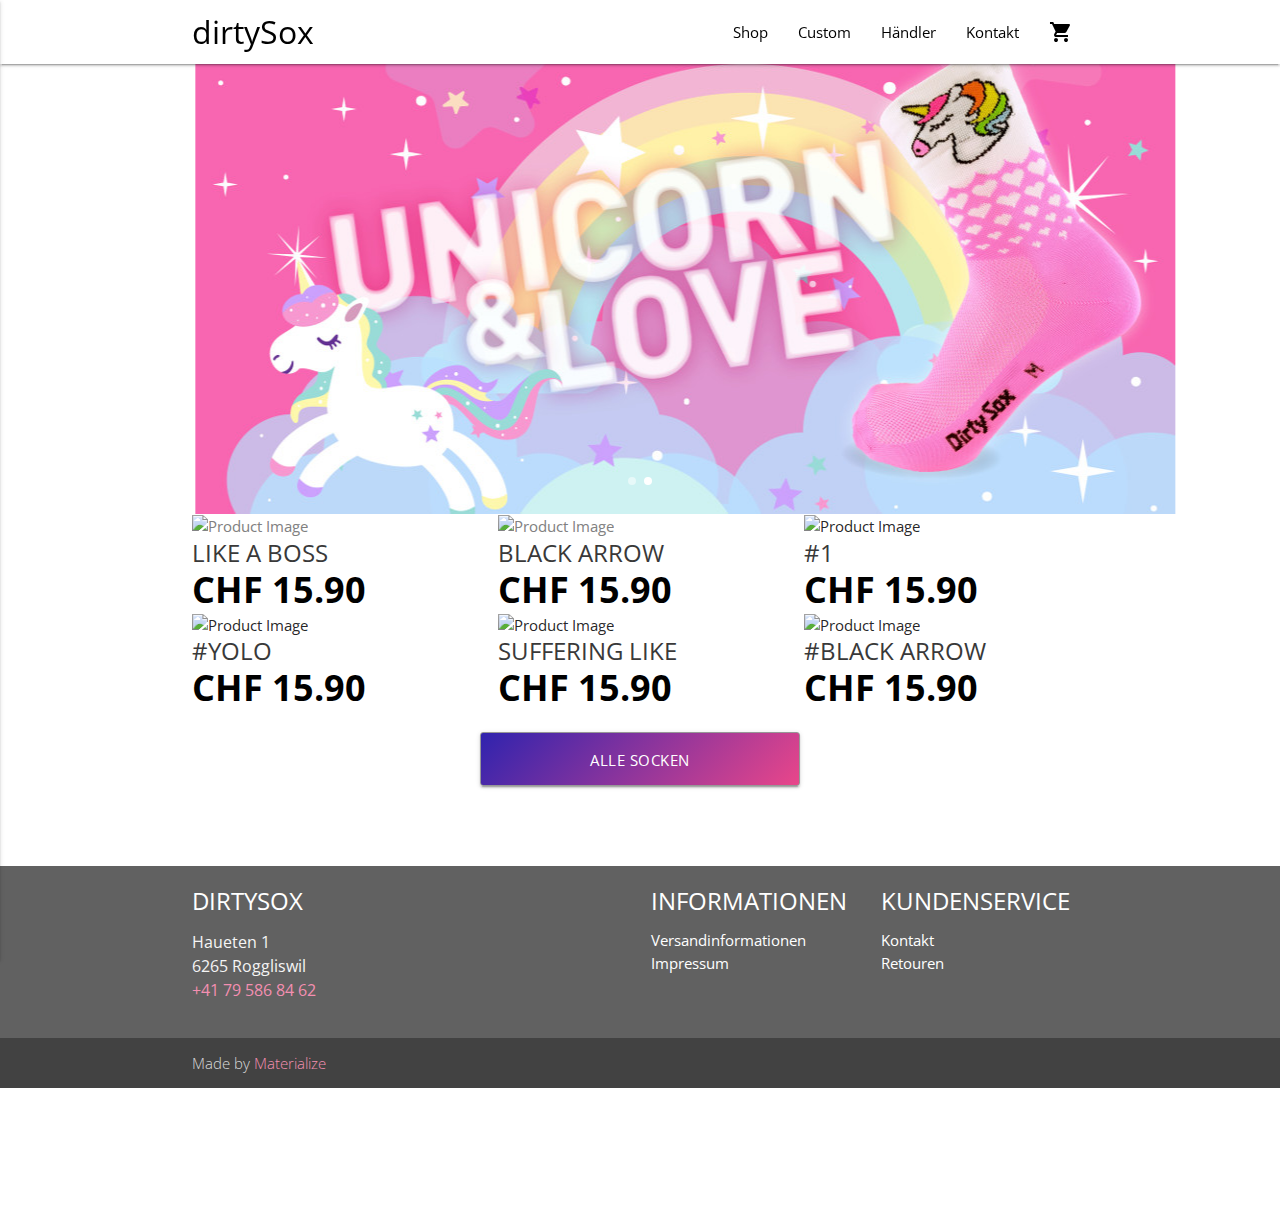
==== commit c42b78d6: "Footer" ====
--- a/index.html
+++ b/index.html
@@ -1,144 +1,156 @@
 <!DOCTYPE html>
 <html lang="de">
 <head>
-  <meta http-equiv="Content-Type" content="text/html; charset=UTF-8"/>
-  <meta name="viewport" content="width=device-width, initial-scale=1"/>
-  <title>DirtySox - Home</title>
+    <meta http-equiv="Content-Type" content="text/html; charset=UTF-8"/>
+    <meta name="viewport" content="width=device-width, initial-scale=1"/>
+    <title>DirtySox - Home</title>
 
-  <!-- CSS  -->
-  <link href="https://fonts.googleapis.com/css?family=Open+Sans" rel="stylesheet">
-  <link href="https://fonts.googleapis.com/icon?family=Material+Icons" rel="stylesheet">
-  <link href="css/materialize.css" type="text/css" rel="stylesheet" media="screen"/>
-  <link href="css/style.css" type="text/css" rel="stylesheet" media="screen"/>
+    <!-- CSS  -->
+    <link href="https://fonts.googleapis.com/css?family=Open+Sans" rel="stylesheet">
+    <link href="https://fonts.googleapis.com/icon?family=Material+Icons" rel="stylesheet">
+    <link href="css/materialize.css" type="text/css" rel="stylesheet" media="screen"/>
+    <link href="css/style.css" type="text/css" rel="stylesheet" media="screen"/>
 </head>
 <body>
-  <div class="navbar-fixed">
+<div class="navbar-fixed">
     <nav class="white lighten-1">
-      <div class="nav-wrapper container"><a id="logo-container" href="index.html" class="brand-logo">dirtySox</a>
-        <ul class="right">
-          <li><a href="shopping-cart.html"><i class="material-icons">shopping_cart</i></a>
-        </ul>
-        <ul class="right hide-on-med-and-down">
-          <li><a href="all-products.html">Shop</a></li>
-          <li><a href="#">Custom</a></li>
-          <li><a href="#">Händler</a></li>
-          <li><a href="#">Kontakt</a></li>
-        </ul>
-        <a href="#" data-activates="nav-mobile" class="button-collapse"><i class="material-icons">menu</i></a>
-      </div>
+        <div class="nav-wrapper container"><a id="logo-container" href="index.html" class="brand-logo">dirtySox</a>
+            <ul class="right">
+                <li><a href="shopping-cart.html"><i class="material-icons">shopping_cart</i></a></li>
+            </ul>
+            <ul class="right hide-on-med-and-down">
+                <li><a href="all-products.html">Shop</a></li>
+                <li><a href="#">Custom</a></li>
+                <li><a href="#">Händler</a></li>
+                <li><a href="#">Kontakt</a></li>
+            </ul>
+            <a href="#" data-activates="nav-mobile" class="button-collapse"><i class="material-icons">menu</i></a>
+        </div>
     </nav>
-  </div>
+</div>
 
-  <ul id="nav-mobile" class="side-nav">
+<ul id="nav-mobile" class="side-nav">
     <li><a href="all-products.html">Shop</a></li>
     <li><a href="#">Custom</a></li>
     <li><a href="#">Händler</a></li>
     <li><a href="#">Kontakt</a></li>
-  </ul>
+</ul>
 
-  <div class="carousel carousel-slider center" data-indicators="true">
+<div class="carousel carousel-slider center" data-indicators="true">
     <div class="carousel-item">
-      <a href="stripe-this.html"><img class="responsive-img" src="media/kollektion_strip-this_banner_0317-980x450.jpg" alt="Strip this Banner"></a>
+        <a href="stripe-this.html"><img class="responsive-img" src="media/kollektion_strip-this_banner_0317-980x450.jpg"
+                                        alt="Strip this Banner"></a>
     </div>
     <div class="carousel-item">
-      <a href="unicorn-love.html"><img class="responsive-img" src="media/kollektion_unicorn_banner_1217-980x450.jpg" alt="Unicorn & Love Banner"></a>
+        <a href="unicorn-love.html"><img class="responsive-img" src="media/kollektion_unicorn_banner_1217-980x450.jpg"
+                                         alt="Unicorn & Love Banner"></a>
     </div>
-  </div>
+</div>
 
 
-  <div class="container">
+<div class="container">
     <div class="section">
 
-      <!--   Product Section   -->
-      <div class="row">
-        <div class="col l4 s6">
-          <a href="like-a-boss.html">
-            <img class="responsive-img" src="https://www.dirtysox.ch/image/cache/data/dirtysox-v2/like_a_boss-750x680.png" alt="Product Image">
-            <h5>like a boss</h5>
-            <h4>CHF 15.90</h4>
-          </a>
+        <!--   Product Section   -->
+        <div class="row">
+            <div class="col l4 s6">
+                <a href="like-a-boss.html">
+                    <img class="responsive-img"
+                         src="https://www.dirtysox.ch/image/cache/data/dirtysox-v2/like_a_boss-750x680.png"
+                         alt="Product Image">
+                    <h5>like a boss</h5>
+                    <h4>CHF 15.90</h4>
+                </a>
+            </div>
+
+            <div class="col l4 s6">
+                <a href="black-arrow.html">
+                    <img class="responsive-img"
+                         src="https://www.dirtysox.ch/image/cache/data/blackarrow/pink_seite-750x680.png"
+                         alt="Product Image">
+                    <h5>black arrow</h5>
+                    <h4>CHF 15.90</h4>
+                </a>
+            </div>
+
+            <div class="col l4 s6">
+                <img class="responsive-img" src="https://www.dirtysox.ch/image/cache/data/dirtysox-v2/1-750x680.png"
+                     alt="Product Image">
+                <h5>#1</h5>
+                <h4>CHF 15.90</h4>
+            </div>
+
+            <div class="col l4 s6">
+                <img class="responsive-img" src="https://www.dirtysox.ch/image/cache/data/dirtysox-v2/yolo-750x680.png"
+                     alt="Product Image">
+                <h5>#yolo</h5>
+                <h4>CHF 15.90</h4>
+            </div>
+
+            <div class="col l4 s6">
+                <img class="responsive-img"
+                     src="https://www.dirtysox.ch/image/cache/data/dirtysox-v2/suffering-like-hell-750x680.png"
+                     alt="Product Image">
+                <h5>suffering like</h5>
+                <h4>CHF 15.90</h4>
+            </div>
+
+            <div class="col l4 s6">
+                <img class="responsive-img"
+                     src="https://www.dirtysox.ch/image/cache/data/blackarrow/gelb_seite-750x680.png"
+                     alt="Product Image">
+                <h5>#black arrow</h5>
+                <h4>CHF 15.90</h4>
+            </div>
         </div>
 
-        <div class="col l4 s6">
-          <a href="black-arrow.html">
-            <img class="responsive-img" src="https://www.dirtysox.ch/image/cache/data/blackarrow/pink_seite-750x680.png" alt="Product Image">
-            <h5>black arrow</h5>
-            <h4>CHF 15.90</h4>
-          </a>
+        <div class="row center">
+            <a href="all-products.html" id="gradient-button" class="btn-large">alle Socken</a>
         </div>
-
-        <div class="col l4 s6">
-          <img class="responsive-img" src="https://www.dirtysox.ch/image/cache/data/dirtysox-v2/1-750x680.png" alt="Product Image">
-          <h5>#1</h5>
-          <h4>CHF 15.90</h4>
-        </div>
-
-        <div class="col l4 s6">
-          <img class="responsive-img" src="https://www.dirtysox.ch/image/cache/data/dirtysox-v2/yolo-750x680.png" alt="Product Image">
-          <h5>#yolo</h5>
-          <h4>CHF 15.90</h4>
-        </div>
-
-        <div class="col l4 s6">
-          <img class="responsive-img" src="https://www.dirtysox.ch/image/cache/data/dirtysox-v2/suffering-like-hell-750x680.png" alt="Product Image">
-          <h5>suffering like</h5>
-          <h4>CHF 15.90</h4>
-        </div>
-
-        <div class="col l4 s6">
-          <img class="responsive-img" src="https://www.dirtysox.ch/image/cache/data/blackarrow/gelb_seite-750x680.png" alt="Product Image">
-          <h5>#black arrow</h5>
-          <h4>CHF 15.90</h4>
-        </div>
-      </div>
-
-      <div class="row center">
-        <a href="all-products.html" id="gradient-button" class="btn-large">alle Socken</a>
-      </div>
 
     </div>
     <br><br>
-  </div>
+</div>
 
-  <footer class="page-footer grey">
+<footer class="page-footer grey darken-2">
     <div class="container">
-      <div class="row">
-        <div class="col l6 s12">
-          <h5 class="white-text">DirtySox</h5>
-          <p class="grey-text text-lighten-4">Haueten 1<br/>
-            6265 Roggliswil<br/>
-          <a href="tel:+41795868462">+41 79 586 84 62</a></p>
+        <div class="row">
+            <div class="col l6 s12">
+                <h5 class="white-text">DirtySox</h5>
+                <p class="grey-text text-lighten-4">Haueten 1<br/>
+                    6265 Roggliswil<br/>
+                    <a href="tel:+41795868462" class="pink-text text-lighten-3">+41 79 586 84 62</a></p>
 
 
+            </div>
+            <div class="col l3 s12">
+                <h5 class="white-text">Informationen</h5>
+                <ul>
+                    <li><a class="white-text" href="#">Versandinformationen</a></li>
+                    <li><a class="white-text" href="#">Impressum</a></li>
+                </ul>
+            </div>
+            <div class="col l3 s12">
+                <h5 class="white-text">Kundenservice</h5>
+                <ul>
+                    <li><a class="white-text" href="#">Kontakt</a></li>
+                    <li><a class="white-text" href="#">Retouren</a></li>
+                </ul>
+            </div>
         </div>
-        <div class="col l3 s12">
-          <h5 class="white-text">Informationen</h5>
-          <ul>
-            <li><a class="white-text" href="#!">Versandinformationen</a></li>
-            <li><a class="white-text" href="#!">Impressum</a></li>
-          </ul>
+    </div>
+    <div class="footer-copyright grey darken-3">
+        <div class="container">
+            Made by <a class="pink-text text-lighten-3" href="http://materializecss.com">Materialize</a>
         </div>
-        <div class="col l3 s12">
-          <h5 class="white-text">Kundenservice</h5>
-          <ul>
-            <li><a class="white-text" href="#!">Kontakt</a></li>
-            <li><a class="white-text" href="#!">Retouren</a></li>
-          </ul>
-        </div>
-      </div>
     </div>
-    <div class="footer-copyright">
-      <div class="container">
-      Made by <a class="orange-text text-lighten-3" href="http://materializecss.com">Materialize</a>
-      </div>
-    </div>
-  </footer>
+</footer>
 
 
-  <!--  Scripts-->
-  <script src="https://code.jquery.com/jquery-2.1.1.min.js"></script>
-  <script src="js/materialize.js"></script>
-  <script src="js/init.js"></script>
+<!--  Scripts-->
+<script src="https://code.jquery.com/jquery-2.1.1.min.js"></script>
+<script src="js/materialize.js"></script>
+<script src="js/init.js"></script>
 
-  </body>
+</body>
 </html>
--- a/css/style.css
+++ b/css/style.css
@@ -14,6 +14,10 @@
     font-size: 16px;
 }
 
+a {
+    color: grey;
+}
+
 h3 {
     color: #9013FE;
     font-size: 26px;
@@ -39,15 +43,13 @@
     font-size: 12px;
 }
 
-
-
-a {
-    color: white;
-}
-
 nav ul a {
     color: black;
 }
+
+.x-clear {
+        cursor: pointer;
+    }
 
 .icon-block {
     padding: 0 15px;
@@ -75,12 +77,12 @@
     border-radius: 3px;
 }
 
-#gradient-button {
+#gradient-button, #gradient-button-small {
     background: linear-gradient(134.72deg, #3023AE 0%, #E9468A 100%);
     border: 1px solid #979797;
 }
 
-#size-button {
+#size-button, #size-button-small {
     color: #898989;
     background: transparent;
     border: 1px solid #979797;
@@ -159,6 +161,17 @@
     height: 1px;
 }
 
+@-moz-document url-prefix() {
+    .shopping-cart-table td.text-column {
+        height: 100%;
+    }
+
+    .shopping-cart-table td.button-column {
+        width: 110px;
+        height: 100%;
+    }
+}
+
 .shopping-cart-table .product-image {
     width: 100%;
 }
@@ -175,9 +188,10 @@
 }
 
 .full-height {
+    height:100%;
+    width: 100%;
+    display:inline-table;
     position: relative;
-    height: 100%;
-    overflow: auto;
 }
 
 .table-bottom {
